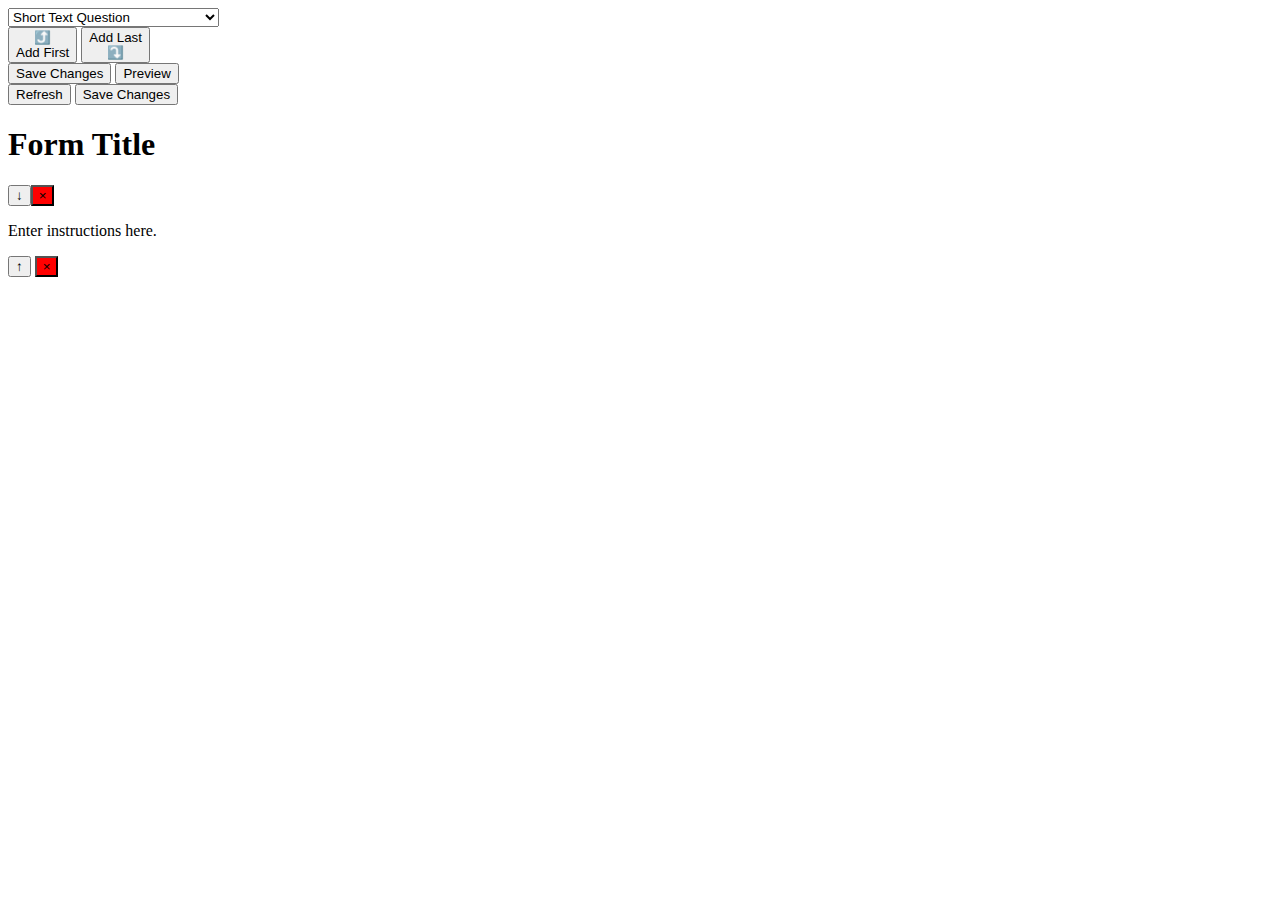
==== index.html @ 2cd13a1f "Update index.html" ====
<!DOCTYPE html>
<html>

<head>
	<title>Form Builder</title>
	<script>
		let fields = [{'isRequired':false,'label':'Form Title','position':0,'fieldType':'title','fieldId':'title-1699865255058'},{'isRequired':false,'label':'Enter instructions here.','position':1,'fieldType':'paragraph','fieldId':'paragraph-1699865255059'}];
	</script>
	<script src="admin.js"></script>
	<link rel="stylesheet" href="styles.css">
</head>

<body>
	<div id="adminPanel">
		<div id="navBar">
			<div class="add-questions">
				<select id="fieldType">
					<option value="none" disabled hidden>Choose a Question/Field to Add</option>
					<option value="title">Form Title</option>
					<option value="heading">Section Heading</option>
					<option value="paragraph">Paragraph Text</option>
					<option value="divider">Divider Line</option>
					<option value="shortText" selected>Short Text Question</option>
					<option value="longText">Long Text Question</option>
					<option value="phone">Phone Number</option>
					<option value="email">Email Question</option>
					<option value="number">Number Question</option>
					<option value="fileUpload">File Upload</option>
					<option value="currency">Currency Question (USD)</option>
					<option value="dateWithoutTime">Date Question Without Time</option>
					<option value="dateWithTime">Date Question With Time</option>
					<option value="dropdown">Dropdown Selection</option>
					<option value="time">Time Question</option>
					<option value="checkboxGroup">Checkbox Group</option>
					<option value="radioGroup">Radio Group</option>
					<!--  <option value="multiDate">Multi-Date Question</option> -->
					<!--  <option value="multiTime">Multi-Time Question</option> -->
					<option value="payment">Collect Payment</option>
				</select>
				<div class="add-buttons">
					<button id="add-question-button-top" onclick="addFieldTop()"><span class="arrow-icon">⤴️</span><br>Add First</button>
					<button id="add-question-button-bottom" onclick="addFieldBottom()">Add Last<br><span class="arrow-icon">⤵️</span></button>
				</div>
			</div>

		</div>
		<div class="stacked-buttons">
			<button class="save-changes-top" id="create-button" onclick="createForm()">Save Changes</button>
			<button id="preview-button" onclick="togglePreviewMode(true)">Preview</button>
		</div>
	</div>
	<div id="bottom-panel">
		<button id="save-button" onclick="updatePreview()">Refresh</button>
		<button id="create-button" onclick="createForm()">Save Changes</button>
	</div>
	<div id="formContainer">
		<form id="formPreview"></form>
	</div>
	<script>
		const form = document.getElementById('formPreview');
		const submitBtn = document.getElementById('submit-button');
		window.onload = function() {
			updatePreview();
			form.addEventListener('input', validateForm);
			//togglePreviewMode(false);
		};
	</script>
</body></html>
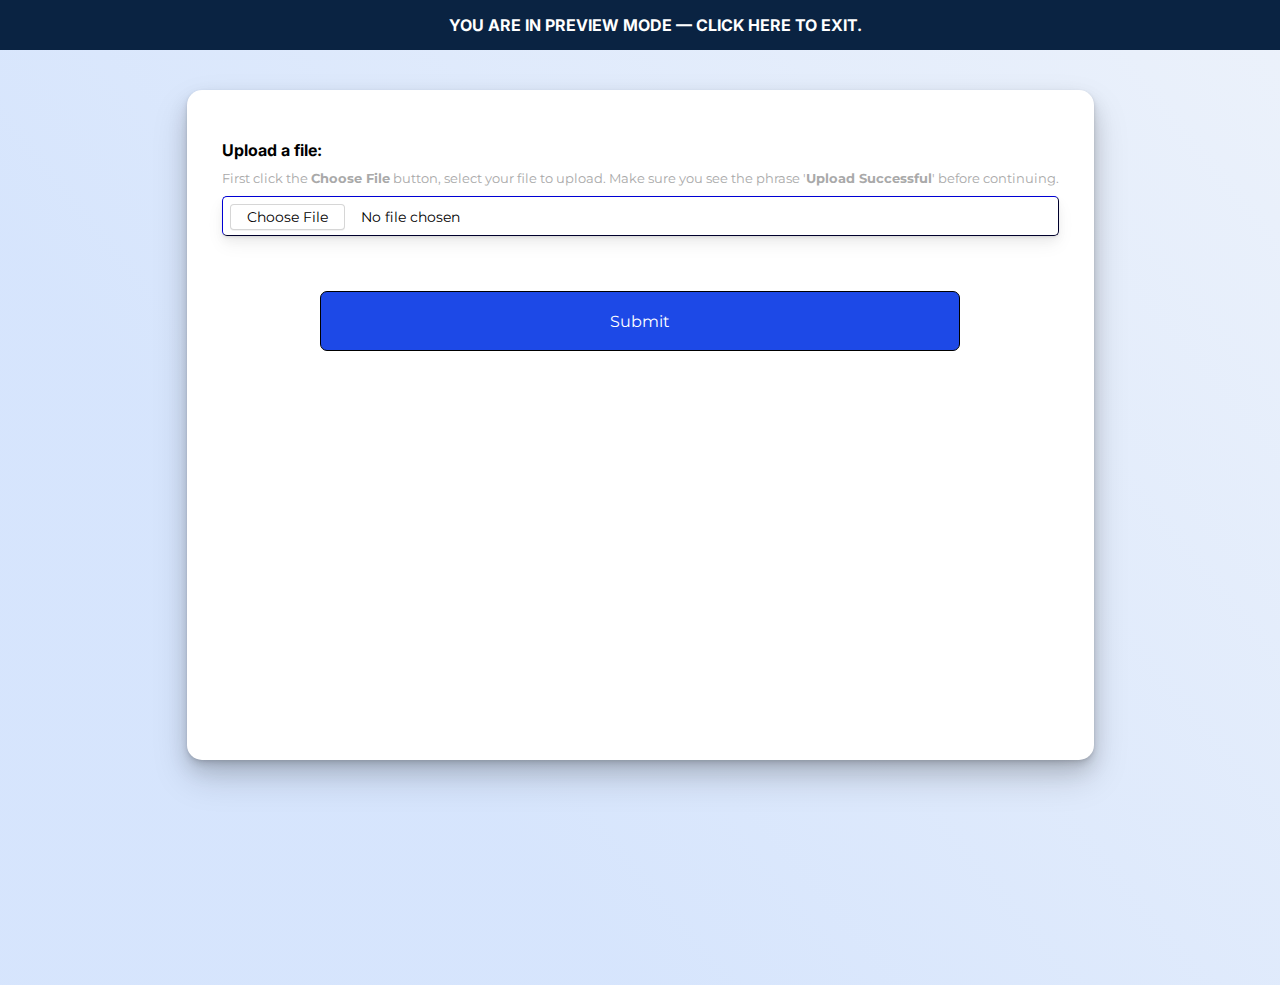
==== commit 5b81c3f9: "fixing file upload" ====
--- a/index.html
+++ b/index.html
@@ -3,10 +3,21 @@
 
 <head>
 	<title>Form Builder</title>
+	<meta content="text/html; charset=utf-8" http-equiv="Content-Type" />
+	<meta content="IE=edge" http-equiv="X-UA-Compatible" />
+	<meta content="width=device-width, initial-scale=1.0" name="viewport" />
 	<script>
-		let fields = [{'isRequired':false,'label':'Form Title','position':0,'fieldType':'title','fieldId':'title-1699865255058'},{'isRequired':false,'label':'Enter instructions here.','position':1,'fieldType':'paragraph','fieldId':'paragraph-1699865255059'}];
+		let fields = [
+			{ "fieldType": "fileUpload", "fieldId": "1709099497419", "label": "Upload a file:", "position": 0, "isRequired": false, "placeholder": "" }
+		];
 	</script>
+
+	<script src="https://MomentJS.com/downloads/moment.js"></script>
+	<script src="https://cdnjs.cloudflare.com/ajax/libs/moment-timezone/0.5.34/moment-timezone-with-data.min.js"></script>
+	<script src="https://cdn.jsdelivr.net/npm/pikaday/pikaday.js"></script>
 	<script src="admin.js"></script>
+	<link rel="stylesheet" type="text/css" href="https://cdn.jsdelivr.net/npm/pikaday/css/pikaday.css">
+
 	<link rel="stylesheet" href="styles.css">
 </head>
 
@@ -33,13 +44,15 @@
 					<option value="time">Time Question</option>
 					<option value="checkboxGroup">Checkbox Group</option>
 					<option value="radioGroup">Radio Group</option>
-					<!--  <option value="multiDate">Multi-Date Question</option> -->
+					<option value="multiDate">Multi-Date Question</option>
 					<!--  <option value="multiTime">Multi-Time Question</option> -->
 					<option value="payment">Collect Payment</option>
 				</select>
 				<div class="add-buttons">
-					<button id="add-question-button-top" onclick="addFieldTop()"><span class="arrow-icon">⤴️</span><br>Add First</button>
-					<button id="add-question-button-bottom" onclick="addFieldBottom()">Add Last<br><span class="arrow-icon">⤵️</span></button>
+					<button id="add-question-button-top" onclick="addFieldTop()"><span class="arrow-icon">⤴️</span><br>Add
+						First</button>
+					<button id="add-question-button-bottom" onclick="addFieldBottom()">Add Last<br><span
+							class="arrow-icon">⤵️</span></button>
 				</div>
 			</div>
 
@@ -59,10 +72,12 @@
 	<script>
 		const form = document.getElementById('formPreview');
 		const submitBtn = document.getElementById('submit-button');
-		window.onload = function() {
+		window.onload = function () {
 			updatePreview();
 			form.addEventListener('input', validateForm);
-			//togglePreviewMode(false);
+			togglePreviewMode(true);
 		};
 	</script>
-</body></html>
+</body>
+
+</html>--- a/styles.css
+++ b/styles.css
@@ -0,0 +1,1123 @@
+@import url('https://fonts.googleapis.com/css2?family=Montserrat:ital,wght@0,100;0,200;0,300;0,400;0,500;0,600;0,700;0,800;0,900;1,100;1,200;1,300;1,400;1,500;1,600;1,700;1,800;1,900&display=swap');
+
+@import url('https://fonts.googleapis.com/css2?family=Poppins:ital,wght@0,100;0,200;0,300;0,400;0,500;0,600;0,700;0,800;0,900;1,100;1,200;1,300;1,400;1,500;1,600;1,700;1,800;1,900&display=swap');
+
+@import url('https://fonts.googleapis.com/css2?family=Inter:ital,wght@0,100;0,200;0,300;0,400;0,500;0,600;0,700;0,800;0,900;1,100;1,200;1,300;1,400;1,500;1,600;1,700;1,800;1,900&display=swap');
+
+label {
+	font-weight: bold;
+	display: block;
+	margin-top: 15px;
+	margin-bottom: 5px !important;
+	font-family: "Inter";
+}
+
+html {
+	margin: 0 auto;
+	font-family: "Inter", sans-serif, serif;
+	background: #f5f7fa;
+	background: -webkit-linear-gradient(310deg, #AECBFA 50%, #f5f7fa 100%);
+	background: linear-gradient(-310deg, #AECBFA80 30%, #f5f7fa 130%);
+	background-size: cover;
+	background-repeat: no-repeat;
+	min-height: 100vh;
+	touch-action: pan-y;
+}
+
+body {
+	margin: 0;
+	min-width: 300px;
+	z-index: 5;
+	touch-action: pan-y;
+}
+
+p {
+	margin-bottom: 20px;
+}
+
+.stacked-buttons {
+	margin-top: 20px !important;
+	font-weight: bold;
+	margin-right: 5%;
+	width: 100%;
+	display: flex;
+	flex-direction: column;
+	align-content: center;
+	justify-content: center;
+	align-items: center;
+	text-align: center;
+}
+
+.save-changes-top {
+	margin: auto;
+	margin-right: 5% !important;
+	margin-left: 50px !important;
+	background-color: transparent !important;
+	border: 3px solid #0a2342 !important;
+	color: #0a2342 !important;
+}
+
+#preview-button {
+	margin-top: 20px !important;
+	margin: 20px 5% !important;
+	margin-bottom: 0;
+	margin-left: 50px !important;
+	background-color: lightskyblue;
+	font-weight: bold;
+	border: 0;
+	color: black;
+	width: 30vw;
+	padding: 5px 7px;
+	border-radius: 4px;
+	cursor: pointer;
+}
+
+.add-questions {
+	display: flex;
+	width: 100%;
+	flex-direction: row;
+	flex-wrap: wrap;
+}
+
+.add-buttons {
+	display: flex;
+	justify-content: space-between;
+	width: 100%;
+}
+
+.arrow-icon {
+	/*	display: inline-block;*/
+	/*	position: relative;*/
+	/*	left: 0;*/
+	/*	top: 50%;*/
+	font-family: system-ui;
+	font-weight: 600;
+	font-size: max(min(2vw, 16px), 13px) !important;
+	color: white;
+	line-height: 1;
+	/*	padding: 2px 5px 2px 5px;*/
+	/*	border-radius: 5px;*/
+}
+
+#add-question-button-top,
+#add-question-button-bottom {
+	width: 45% !important;
+	display: flex;
+	background-color: #009e60 !important;
+	justify-items: center;
+	align-content: center;
+	align-items: center;
+	justify-content: center;
+	text-align: center;
+	padding: 5px 0;
+	margin-top: 5px;
+	font-size: max(min(2vw, 16px), 13px) !important;
+	color: white;
+}
+
+
+#deleteFieldButton .tooltip {
+	position: relative;
+	display: inline-block;
+	cursor: pointer !important;
+}
+
+#deleteFieldButton .tooltip::after {
+	content: "Double-click to delete";
+	position: absolute;
+	background-color: black;
+	color: white;
+	padding: 5px;
+	border-radius: 5px;
+	font-size: 12px;
+	bottom: 125%;
+	left: 50%;
+	transform: translateX(-50%);
+	opacity: 0;
+	transition: opacity 1s ease-out-in;
+	visibility: hidden;
+}
+
+#deleteFieldButton .tooltip:hover::after {
+	opacity: 1;
+	visibility: visible;
+}
+
+
+#adminPanel {
+	position: fixed;
+	display: flex;
+	background-color: rgb(239, 243, 245);
+	height: 140px;
+	width: 100vw;
+	left: 0;
+	right: 0;
+	top: 0;
+	bottom: 0;
+	z-index: 5;
+}
+
+#bottom-panel {
+	position: fixed;
+	display: inline-flex;
+	background-color: #0a2342;
+	height: 100px;
+	width: 100vw;
+	left: 0;
+	right: 0;
+	top: calc(100% - 100px);
+	bottom: 0;
+	z-index: 5;
+	padding: 20px 0;
+
+}
+
+
+#create-button,
+#save-button {
+	display: flex;
+	justify-content: center;
+	align-content: center;
+	align-items: center;
+	position: relative !important;
+	border-style: solid;
+	border-color: transparent;
+	border-radius: 15px;
+	width: 30vw;
+	padding: 15px 20px;
+	background-color: rgba(3, 179, 101, 0.9);
+	color: white;
+	font-size: medium;
+	height: 60px;
+	font-weight: bold;
+	cursor: pointer;
+	z-index: 5;
+	margin: 0 auto;
+	opacity: 0.8 !important;
+	/* 100% opacity */
+	transition: opacity 0.3s ease;
+	/* 0.3s is the duration of the transition */
+}
+
+#create-button:hover,
+#save-button:hover {
+	opacity: 1 !important;
+	/* 80% opacity */
+}
+
+#save-button {
+	background-color: white;
+	color: black;
+}
+
+
+#navBar {
+	position: relative;
+	width: 100%;
+	display: inline-flex;
+	margin: 0 auto;
+	padding: 20px 0 20px 5%;
+	left: 0;
+	right: 0;
+	top: 0;
+	bottom: 0;
+	z-index: 5;
+	text-align: center;
+}
+
+#navBar select {
+	background: linear-gradient(310deg, #feefee, #beebee);
+	margin: 0 auto;
+	width: 100%;
+	height: 40px;
+	left: 0;
+	right: 0;
+	top: 0;
+	bottom: 0;
+	font-weight: bold;
+	font-size: 16px;
+	font-family: "Montserrat";
+	border-radius: 7px;
+
+}
+
+#navBar button {
+	display: block;
+	width: 100%;
+	/*	height: 30px;*/
+	background-color: white;
+	left: 0;
+	right: 0;
+	top: 0;
+	bottom: 0;
+	cursor: pointer;
+	border-width: 1px;
+	border-style: solid;
+	font-weight: bold;
+	border-radius: 7px;
+	text-align: center;
+	justify-content: center;
+	font-family: "Montserrat", sans-serif, serif;
+}
+
+#submit-button {
+	display: block;
+	width: 30%;
+	margin: 0 auto;
+	height: 60px;
+	margin-top: 15px;
+	background-color: rgb(29, 73, 231);
+	color: white;
+	left: 0;
+	right: 0;
+	top: 0;
+	bottom: 0;
+	cursor: pointer;
+	border-width: 1px;
+	border-style: solid;
+	font-weight: bold;
+	border-radius: 7px;
+	text-align: center;
+	justify-content: center;
+	font-family: "Montserrat", sans-serif, serif;
+	font-weight: normal;
+	font-size: 14px;
+	cursor: pointer;
+}
+
+
+.nested-buttons button {
+	height: 30px;
+	background-color: white;
+	cursor: pointer;
+	border-width: 1px;
+	border-style: solid;
+	font-weight: bold;
+	border-radius: 10px;
+}
+
+#formContainer {
+	display: flex;
+	margin-top: 50px;
+	align-content: center;
+	align-items: center;
+	justify-content: center;
+	margin-bottom: 225px;
+	width: 100%;
+}
+
+#formPreview {
+	display: flex;
+	flex-direction: column;
+	position: relative;
+	align-content: center;
+	align-self: center; 
+	border-color: grey;
+	border-style: solid;
+	border-radius: 15px;
+	border-width: 0px;
+	min-width: 60%;
+	max-width: 1000px;
+	margin: 0 auto;
+	margin: auto 5%;
+	margin-top: 125px;
+	min-height: 600px;
+	padding: 35px !important;
+	/*
+	left: 0;
+	right: 0;
+	top: 0;
+	bottom: 0;
+*/
+	background-color: white;
+	z-index: 0;
+	box-shadow:
+		0 4px 6px rgba(0, 0, 0, 0.1),
+		0 1px 3px rgba(0, 0, 0, 0.08),
+		0 10px 20px rgba(0, 0, 0, 0.12),
+		0 18px 36px rgba(0, 0, 0, 0.15);
+}
+
+textarea,
+input[type="time"] {
+	padding: 10px !important;
+	box-sizing: border-box !important;
+}
+
+input {
+	display: block;
+	box-sizing: border-box !important;
+	width: 100%;
+	padding: 7px;
+	border-style: outset;
+	border-width: 1px;
+	border-radius: 5px;
+	height: 40px;
+	margin-bottom: 25px;
+	border-color: navy;
+	font-size: 14px;
+	font-family: "Montserrat", sans-serif, serif;
+	box-shadow:
+		0 2px 3px rgba(0, 0, 0, 0.05),
+		0 0.5px 1.5px rgba(0, 0, 0, 0.04),
+		0 5px 10px rgba(0, 0, 0, 0.04),
+		0 9px 18px rgba(0, 0, 0, 0.05);
+
+}
+
+hr {
+	display: none;
+	background-color: #0f0f0f80;
+	border-width: 0.1px 0 0 0;
+}
+
+h1 {
+	text-align: center;
+	font-weight: 800 !important;
+	margin-bottom: 0;
+	min-height: 20px;
+}
+
+#submit-button {
+	position: relative;
+	width: 50vw;
+	/* padding: 20px 20px; */
+	color: white;
+	font-size: medium;
+}
+
+
+/*
+#formPreview:hover hr {
+	display: block;
+	background-color: #0f0f0f80;
+	border-width: 0.1px 0 0 0;
+	margin: 0;
+	position: static;
+}
+*/
+
+#formPreview:hover p {
+	display: block;
+	border-color: #0f0f0f80;
+	/* border-style: solid; */
+	/* padding: 5px; */
+	border-width: 0.1px;
+	position: static;
+}
+
+.nested-buttons,
+.add-option,
+.payment-option-buttons {
+	opacity: 0;
+}
+
+#formPreview:hover .nested-buttons,
+#formPreview:hover .add-option,
+#formPreview:hover .payment-option-buttons {
+	opacity: 1;
+	border-color: #0f0f0f80;
+	/*	border-style: solid;*/
+	/*	padding: 5px;*/
+	border-width: 0.1px;
+	position: static;
+}
+
+textarea {
+	width: 100%;
+	border-radius: 7px;
+	flex-wrap: nowrap;
+	height: 60px;
+}
+
+checkbox {
+	display: flex;
+	flex-direction: column;
+	justify-content: flex-start;
+	align-content: flex-start;
+	justify-items: first;
+	align-items: flex-start;
+	align-self: flex-start;
+	width: 10%;
+	/*	min-height: 50px;*/
+}
+
+input[type="checkbox"],
+input[type="radio"] {
+	width: 25px !important;
+	margin: 0;
+	box-sizing: border-box !important;
+}
+
+.checkbox-group,
+.radio-group {
+	display: flex;
+	width: 100%;
+	flex-direction: row;
+}
+
+.checkbox-group label,
+.radio-group label {
+	width: 72%;
+	margin-left: 10px !important;
+	word-wrap: break-word;
+	word-break: normal;
+
+}
+
+div.nested-buttons {
+	display: flex;
+	flex-direction: row;
+	width: fit-content;
+}
+
+div.nested-buttons button {
+	border-radius: 3px;
+	font-family: sans-serif;
+}
+
+[contenteditable="true"] {
+	border: black;
+	border-width: 1px;
+	border-radius: 5px;
+	cursor: text;
+	transition: all 0.3s ease-in-out;
+	/* Transition for smooth effect */
+}
+
+[contenteditable="true"]:hover:not(:focus)::after {
+	content: " (Click on text to edit) ";
+	font-weight: normal;
+	color: white;
+	display: flex;
+	font-style: italic;
+	justify-content: flex-end;
+	top: 0;
+	right: 0;
+	position: absolute;
+	transition: all 0.3s ease-in-out;
+	cursor: text;
+	background: #009e6055;
+	border-radius: 5px;
+	padding: 0 5px;
+	/* Transition for smooth effect */
+}
+
+[contenteditable="true"]:hover:not(:focus) {
+	border-width: 0.5px;
+	border-color: #0f0f0f80;
+	border-style: solid;
+	display: flex;
+	width: 100%;
+}
+
+[contenteditable="true"]:focus,
+[contenteditable="true"]:focus {
+	content: "";
+	display: flex;
+	align-content: center;
+	align-items: center;
+	justify-items: center;
+	justify-self: center;
+	align-self: center;
+	position: relative;
+	color: blue;
+	font-family: "Montserrat", sans-serif, serif, courier, monospace;
+	/*padding: .5em;*/
+	background: #fff;
+	border: 1px solid #999;
+	outline: dotted;
+	border-width: 1px;
+	outline-width: 1px;
+	border-radius: 5px;
+	border-style: solid;
+	transition: all 1s ease-in-out;
+	/*	margin: 10px auto;*/
+	/* Transition for smooth effect */
+}
+
+.sleek-entrance {
+	opacity: 0;
+	transition: opacity 1s ease-out-in, transform 1s ease-out-in;
+	/*	margin: 10px auto;*/
+	/*	padding: 5px;*/
+}
+
+.sleek-entrance.visible {
+	background: #FFFFFF00;
+
+	opacity: 1;
+	margin-bottom: 15px;
+	/*	margin: 10px 0 10px 0;*/
+	transition: opacity 1s ease-out-in, transform 1s ease-out-in, background 1s ease-out-in;
+	transform: translateY(0px);
+	/*	padding-bottom: 10px;*/
+	/*	transition: linear 0.9s ease-out-in;*/
+
+}
+
+div.sleek-entrance.visible:hover {
+	opacity: 1;
+	background: linear-gradient(180deg, #009e6010, #009e6030);
+	transition: opacity 0.9s ease-out-in, transform 0.9s ease-out-in;
+	transition: linear 0.9s;
+	/*	padding: 5px;*/
+	/*	margin-bottom: 0;*/
+	border-radius: 0;
+	border: 0;
+	/*	padding: 0 5px !important;*/
+	/*	margin: 10px 0 10px 0;*/
+	/*	padding-bottom: 10px;*/
+}
+
+.action-buttons {
+	opacity: 0 !important;
+	display: flex;
+	flex-direction: row;
+	position: relative;
+	justify-content: center;
+	align-items: center;
+	text-align: center;
+	border: 0 !important;
+	font-size: x-large;
+	width: 100%;
+	bottom: 0;
+	/*top: -75px;*/
+	/*	margin-top: -45px;*/
+	/*	padding-bottom: 10px;*/
+	cursor: pointer;
+	/*left: 99.9%;*/
+	/*height: 50px;*/
+	white-space: nowrap;
+	/*	transform: translateY(0px);*/
+	transition: opacity 0.3s ease-out-in !important;
+	box-shadow: none !important;
+	border-radius: 0 !important;
+}
+
+.action-buttons:hover {
+	background: 0 !important;
+}
+
+.action-button-item {
+	display: flex;
+	justify-content: center;
+	vertical-align: middle;
+	color: white;
+	width: 100%;
+	/*	height: 34px;*/
+	font-weight: bolder;
+	/*	margin: 0 14px;*/
+	background-color: #0a238295;
+	border-color: white !important;
+	border-style: solid;
+	border-width: 1px;
+	border-radius: 4px !important;
+	cursor: pointer;
+	font-family: monospace;
+	font-size: x-large;
+	/*	padding: 5px !important;*/
+	/*	padding-bottom: 0;*/
+	visibility: visible;
+	opacity: 0.8 !important;
+	transition: opacity 0.9s ease-out-in;
+	/* 0.3s is the duration of the transition */
+}
+
+.action-buttons:hover {
+	opacity: 1 !important;
+	margin-left: 0 !important;
+	padding-left: 0 !important;
+	visibility: visible !important;
+}
+
+#formPreview:hover .action-buttons {
+	opacity: 1 !important;
+	/*	margin: 0 !important;*/
+	/*	padding: 0 !important;*/
+	visibility: visible !important;
+}
+
+#formPreview:hover .action-button-item {
+	opacity: 1;
+	color: white;
+	font-weight: bolder;
+	/*	margin: 0;*/
+	/*	padding: 0;*/
+	background-color: #0a238295;
+	border-color: transparent;
+	border-style: solid;
+	border-width: 1px;
+	border-radius: 1px;
+	cursor: pointer;
+	font-family: monospace;
+	font-size: x-large;
+	/*	padding: 1.5px 0px;*/
+}
+
+#add-question-button-top,
+#add-question-button-bottom {
+	opacity: 0.8 !important;
+	transition: opacity 0.3s ease;
+	transition: 0.1s ease-in-out;
+	white-space: nowrap !important;
+	font-size: max(min(3vw, 11px), 11px);
+	display: flex;
+}
+
+#add-question-button-top:hover,
+#add-question-button-bottom:hover {
+	background-color: #beebee;
+	opacity: 1 !important;
+}
+
+@keyframes buttonClicked {
+	0% {
+		transform: scale(1);
+	}
+
+	50% {
+		transform: scale(0.9);
+	}
+
+	100% {
+		transform: scale(1);
+	}
+}
+
+.button-clicked {
+	animation: buttonClicked 0.1s ease-in-out;
+}
+
+.nested-buttons {
+	display: flex;
+	width: 100%;
+	flex-wrap: nowrap;
+	justify-content: space-around;
+	align-content: flex-start;
+	flex-direction: row;
+	align-items: flex-start;
+}
+
+.nested-buttons label {
+	margin-right: 94px;
+	padding-left: -7px;
+	width: auto;
+
+}
+
+.upload-container {
+	display: flex;
+	flex-direction: column;
+	align-items: center;
+	justify-items: center;
+	align-content: center;
+	justify-content: center;
+	/*	padding: 20px;*/
+	margin: 0 auto;
+	width: 100%;
+	font-family: Montserrat, Poppins, Avenir, Inter, sans-serif !important;
+}
+
+.upload-container p {
+	margin-top: 5px;
+	margin-bottom: 10px;
+	line-height: 1;
+}
+
+#file-input {
+	margin: 10px 0;
+	width: 100%;
+}
+
+.upload-container .file-preview {
+	display: flex;
+}
+
+.file-preview *:not(audio) {
+	width: 40%;
+	margin: 0 auto;
+}
+
+.file-preview embed {
+	width: 100%;
+	margin: 0 auto;
+}
+
+
+/* the file upload button */
+#submit-btn {
+	padding: 10px 20px;
+	box-sizing: border-box;
+	cursor: pointer;
+	background-color: #009e60;
+	border: 0;
+	border-radius: 7px;
+	color: white;
+	width: 50%;
+	text-align: center;
+	font-weight: bold;
+	font-family: Montserrat, Poppins, Avenir, Inter, sans-serif !important;
+}
+
+/* file upload button */
+input[type="file"]::file-selector-button {
+	border-radius: 4px;
+	padding: 3px 16px;
+	height: auto;
+	cursor: pointer;
+	background-color: white;
+	border: 1px solid rgba(0, 0, 0, 0.16);
+	box-shadow: 0px 1px 0px rgba(0, 0, 0, 0.05);
+	margin-right: 16px;
+	transition: background-color 200ms;
+	font-family: Montserrat, Poppins, Avenir, Inter, sans-serif !important;
+}
+
+/* file upload button hover state */
+input[type="file"]::file-selector-button:hover
+	{
+	background-color: #f3f4f6;
+}
+
+/* file upload button active state */
+input[type="file"]::file-selector-button:active {
+	background-color: #e5e7eb;
+}
+
+.add-option {
+	background-color: #beebee;
+	border-radius: 4px;
+	padding: 0 16px;
+	height: 40px;
+	margin-top: 0px;
+	/*	margin-bottom: 50px;*/
+	border: 1px solid black;
+	cursor: pointer;
+	font-weight: bold;
+}
+
+input[type="radio"i] {
+	width: initial;
+	box-shadow: none;
+}
+
+input[type="checkbox"] {
+	box-shadow: none;
+}
+
+select {
+	min-width: 50%;
+	max-width: 100%;
+	height: 40px;
+}
+
+@media (max-width: 768px) {
+	h1 {
+		min-height: 20px;
+		/*		margin-bottom: 55px;*/
+	}
+}
+
+:required {
+	border: 1px solid orange !important;
+}
+
+.asterisk {
+	color: red;
+	position: absolute;
+	font-size: large;
+	left: -12px;
+	top: 11.5px;
+
+}
+
+hr {
+	margin: 20px 0 10px 0 !important;
+}
+
+#requireFieldButton {
+	background-color: 0 !important;
+	background: #FF8C00 !important;
+}
+
+#requireFieldButton .tooltip {
+	position: relative;
+	display: inline-block;
+	cursor: pointer !important;
+}
+
+#requireFieldButton .tooltip::after {
+	content: "Require/Unrequire";
+	position: absolute;
+	background-color: black;
+	color: white;
+	padding: 5px;
+	border-radius: 5px;
+	font-size: 12px;
+	bottom: 125%;
+	left: 50%;
+	transform: translateX(-50%);
+	transform: translateX(-50%);
+	opacity: 0;
+	/*	transition: opacity 0.3s ease;*/
+	visibility: hidden;
+}
+
+#requireFieldButton .tooltip:hover::after {
+	opacity: 1;
+	visibility: visible;
+}
+
+.save-changes-top {
+	background: linear-gradient(105deg, rgb(72, 209, 255), lightblue) !important;
+	border: 1px solid #0a2342 !important;
+	color: black !important;
+}
+
+#preview-button {
+	background: linear-gradient(30deg, black, slategrey) !important;
+	border: 1px solid #0a2342 !important;
+	color: white !important;
+	transition: opacity 0.15s ease-in-out;
+	
+	&:hover {
+		opacity: 0.8;
+	}
+
+}
+
+.payment-option-buttons {
+	/* display: sticky; */
+	/* position: fixed !important; */
+	/* left: 0 !important; */
+	/* bottom: 100px; */
+	display: flex;
+	flex-direction: row;
+	width: 100%;
+	align-content: flex-end;
+	align-items: flex-end;
+	justify-content: center;
+	justify-items: center;
+	flex-wrap: wrap;
+}
+
+.payment-option-buttons button {
+	background-color: #beebee;
+	border-radius: 4px;
+	font-weight: bold;
+	min-height: 80px; 
+	/* margin-top: 0px; */
+	/*	margin-bottom: 50px;*/
+	border: 1px solid black;
+	width: 20%;
+	cursor: pointer;
+}
+
+#payment-container {
+	display: flex !important; 
+	flex-direction: row; 
+	/* width: 100px; */
+	/* flex-wrap: wrap !important; */
+	flex-wrap: wrap;
+}
+
+.payment-plan-container {
+	
+	box-sizing: border-box;
+	padding: 0;
+	margin: 20px auto;
+	width: 45%;
+	/* max-width: 100%; */
+	font-family: Montserrat, Poppins, Avenir, Inter, sans-serif !important;
+	outline: 1px solid #70809070;
+	border-radius: 10px;
+	background: white;
+	transition: 0.2s ease all;
+	box-shadow: 0px 3px 15px rgba(0, 0, 0, 0.06);
+	color: rgba(0, 0, 0, 0.75);
+	&&:hover {
+		outline: 3px solid #0a2342;
+		border-radius: 10px;
+		box-shadow: 0px 6px 15px rgba(0, 0, 0, 0.16);
+		transform: scale(1.01);
+		cursor: pointer;
+	}
+	
+}
+
+.payment-plan-container.selected {
+	transition: 0.2s ease all;
+	background: linear-gradient(0deg, #009e60 -80%, white);
+	color: black;	
+	box-shadow: 0px 6px 15px rgba(0, 0, 0, 0.16) !important;
+	transform: scale(1.01);
+	outline: 3px solid #0a2342;
+}
+
+.payment-plan-container.selected .label {
+	background: #009e60;
+	color: white;
+}
+
+@media (max-width: 575px) {
+	.payment-plan-container {
+		width: 100%;
+	}
+}
+
+.payment-plan-container table, tr, td {
+	border: 0 !important;
+	margin: 0;
+	border-collapse: collapse;
+}
+
+.label {
+	background: linear-gradient(90deg, lightblue, white);
+	/* background-attachment: fixed; */
+	padding: 10px;
+	width: 25%;
+}
+
+.value {
+	/* background: #f5f5f5; */
+	background-attachment: fixed;
+	padding: 10px;
+}
+
+.card {
+	max-width: 40px;
+	height: 100%;
+	padding: 2px;
+	padding-top: 7px;
+}
+
+.dateInput {
+	margin: 0 !important;
+}
+
+.user-date-output {
+	width: 100%;
+	text-align: center;
+	margin-top: 20px;
+}
+
+.date-entry {
+	display: block;
+	margin-bottom: 30px !important;
+	border: 0.5px solid slategrey;
+	padding: 20px;
+	border-radius: 10px;
+	box-shadow: rgba(0, 0, 0, 0.2) 0px 10px 20px -5px;
+	background: linear-gradient(0deg, #f0f0f0, white);
+}
+
+#timeInputs {
+	display: flex !important;
+	align-self: center;
+	align-items: center;
+	align-content: center;
+	flex-wrap: wrap !important; 
+}
+
+#timeInputs input {
+	width: 50% !important;
+	margin: 5px 0 !important;
+}
+
+.startTimeLabel,
+.endTimeLabel {
+	display: flex ;
+	padding: 0 !important;
+	margin: 0 !important;
+	align-content: center;
+	align-items: center;
+	align-self: center;
+	justify-content: center;
+	width: 50% !important;
+}
+
+#dateTimes {
+	display: flex !important;
+	flex-wrap: wrap !important;
+	width: 100% !important;
+	margin: 0 !important;
+}
+
+.checkbox-label {
+	display: flex;
+	/*		height: 40px;*/
+	/*		margin-bottom: 10px;*/
+/*	flex-wrap: nowrap;*/
+	flex-direction: row-reverse;
+	justify-content: center;
+    align-items: center;
+}
+
+.checkbox-label input[type="checkbox"] {
+	margin-right: 10px;
+}
+
+.multi-date-remove-button-container {
+	width: 100%;
+	align-items: flex-end;
+	align-content: flex-end;
+	justify-content: flex-end;
+	align-self: flex-end;
+	text-align: right;
+	display: flex;
+}
+
+.multi-date-add-more-times-button {
+	padding: 10px;
+	filter: brightness(0.95);
+	background: lightblue;
+	color: black;
+	cursor: pointer;
+	font-weight: bold;
+	border-radius: 5px;
+	border: 0;
+	/*		box-shadow: rgba(0, 0, 0, 0.2) 0px 10px 20px -5px;*/
+}
+
+.multi-date-remove-button {
+	padding: 7px;
+	background: #cc1331;
+	color: white;
+	cursor: pointer;
+	font-weight: bold;
+	border-radius: 5px;
+	border: 0;
+	/*		box-shadow: rgba(0, 0, 0, 0.2) 0px 10px 20px -5px;*/
+}
+
+.multi-date-output-table td {
+	padding: 10px;
+}
+
+.pika-single {
+	font-family: "montserrat", sans-serif;
+}
+
+.pika-button {
+	color: #0a2342;
+	font-family: "montserrat", sans-serif;
+}
+
+.pika-button:hover {
+	background-color: #009e60;
+}
+
+#customModal td {
+	border-bottom: 1px solid slategrey !important;
+}
+
+#customModal td:nth-child(odd) {
+	border-bottom: 1px solid slategrey !important;
+	color: blue;
+}
+
+#customModal thead {
+	background-color: black;
+	color: white;
+}
